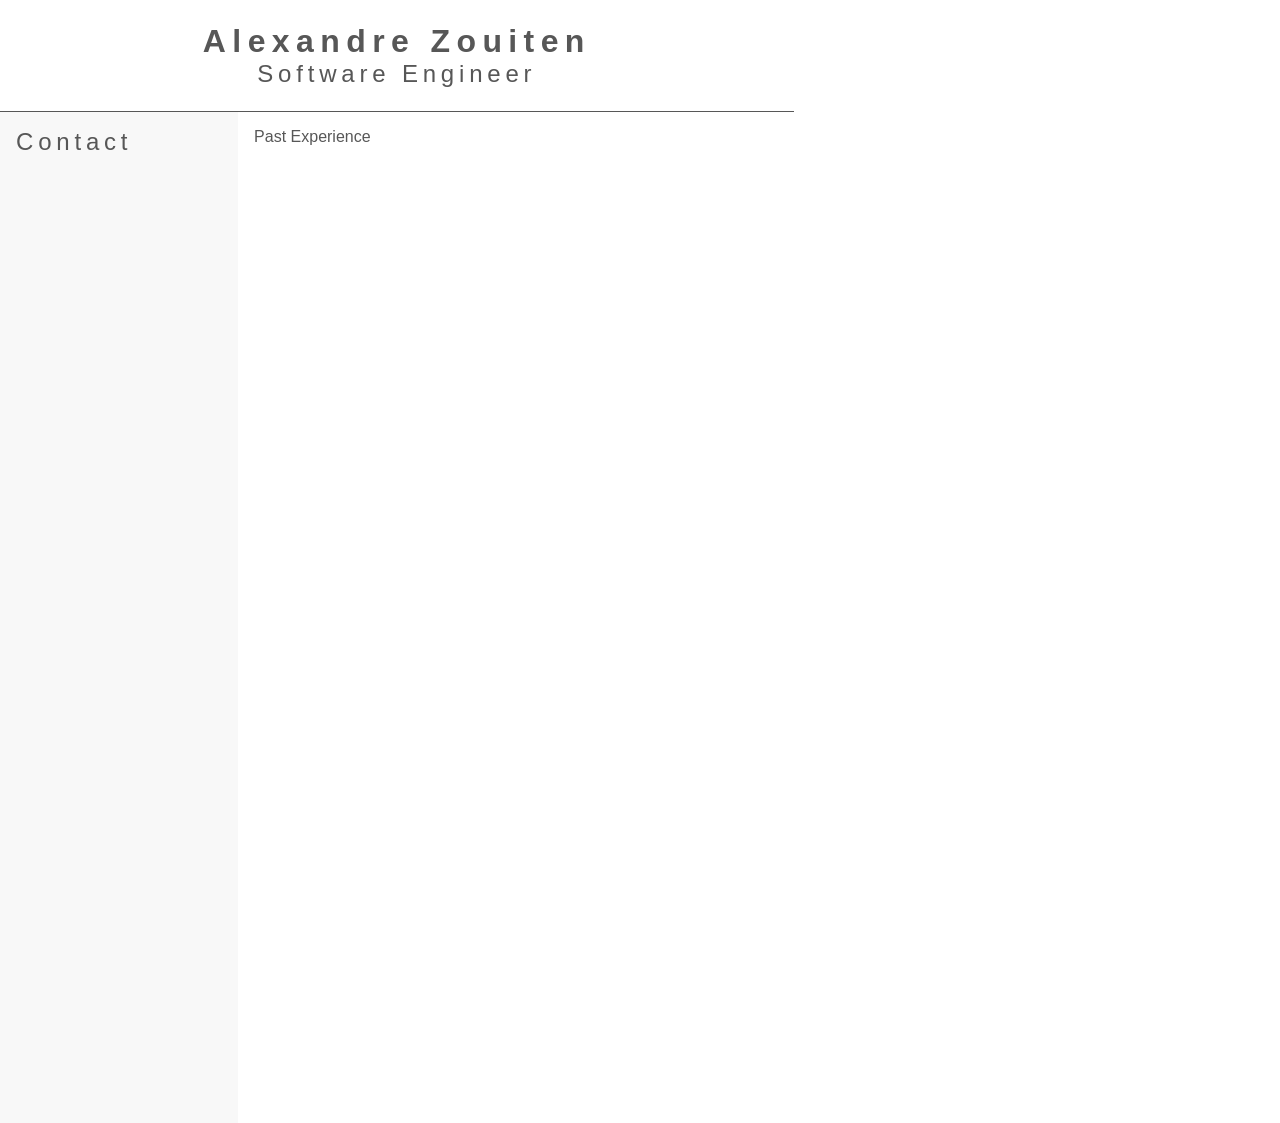
==== index.html @ d1869b2e "wip cv" ====
<!DOCTYPE html>
<html>

<head>
    <link rel="stylesheet" href="style.css">
</head>

<body>
    <header>
        <div class="font-title font-name">Alexandre Zouiten</div>
        <div class="font-title">Software Engineer</div>
    </header>
    <main>
        <section class="box left-column">
            <div class="font-title">Contact</div>
        </section>
        <section class="box">Past Experience</section>
    </main>
</body>

</html>
---- style.css ----
@page {
    size: A4;
}

html,
body {
    width: 210mm;
    height: 297mm;
    margin: 0px;

    display: grid;
    grid-template-rows: 1fr 9fr;

    font-family: Helvetica, sans-serif;
    color: #575757;
}

header {
    text-align: center;
    align-content: center;

    border-bottom: 1px solid #575757;
}

main {
    display: grid;
    grid-template-columns: 3fr 7fr;
}

.box {
    padding: 1em;
}

.font-title {
    letter-spacing: 0.2em;
    font-size: x-large;
}

.font-name {
    font-weight: bold;
    font-size: xx-large;
}

.left-column {
    background-color: #f8f8f8;
}
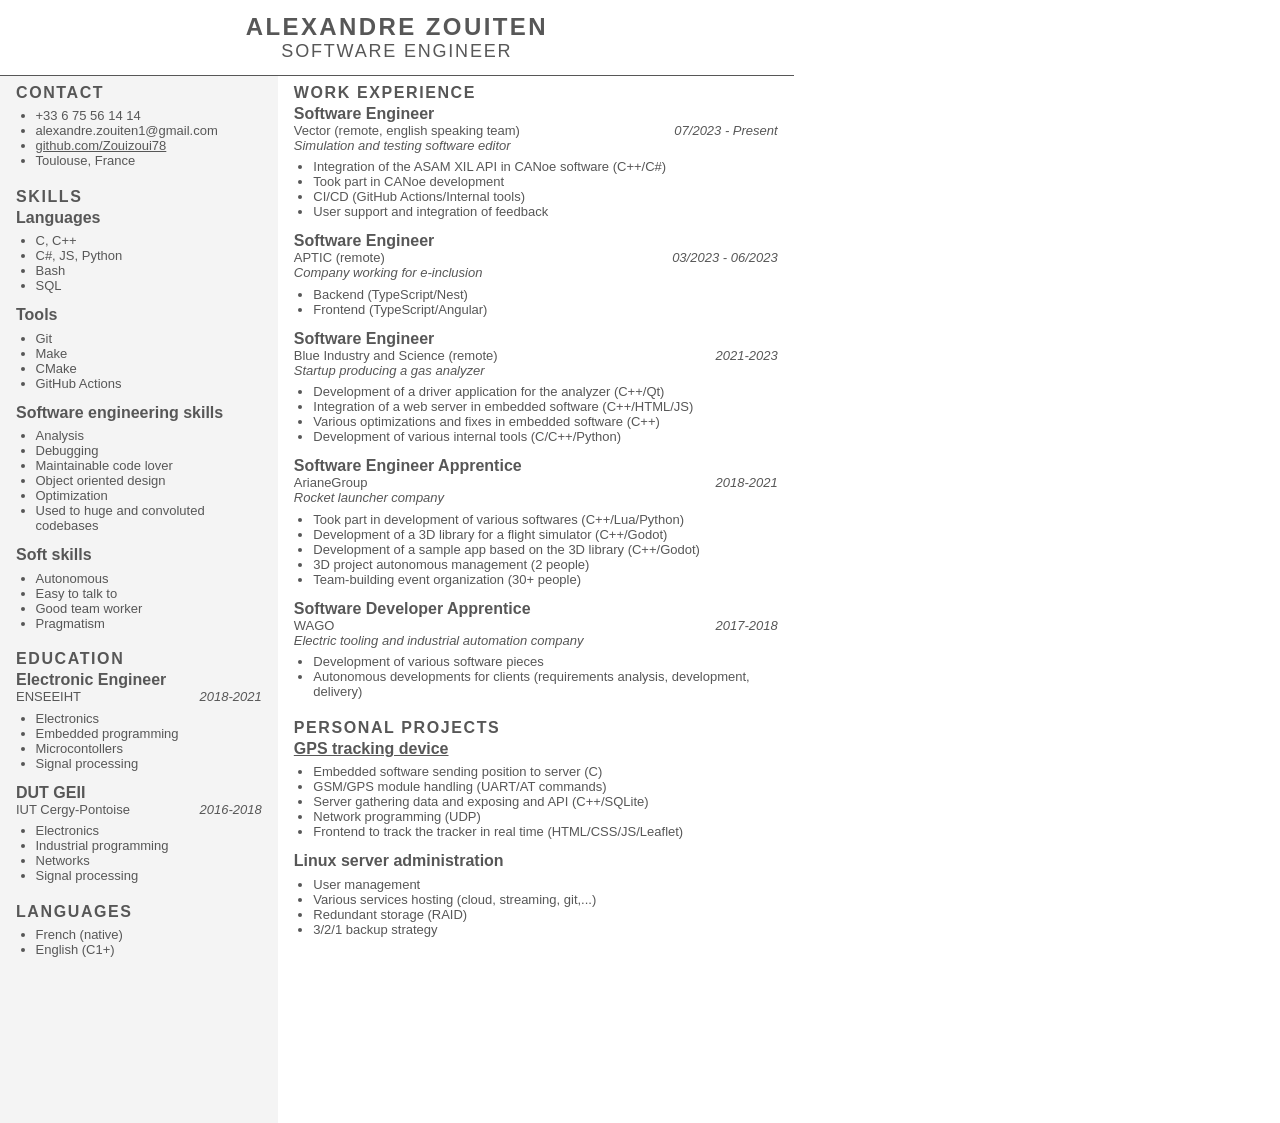
==== commit 432b46fa: "cv done; need scripting" ====
--- a/index.html
+++ b/index.html
@@ -1,20 +1,232 @@
 <!DOCTYPE html>
 <html>
+<meta charset="UTF-8">
 
 <head>
-    <link rel="stylesheet" href="style.css">
+    <link rel="stylesheet" href="style/layout.css">
+    <link rel="stylesheet" href="style/font.css">
+    <link rel="stylesheet" href="style/section.css">
 </head>
 
 <body>
     <header>
-        <div class="font-title font-name">Alexandre Zouiten</div>
-        <div class="font-title">Software Engineer</div>
+        <div class="name">Alexandre Zouiten</div>
+        <div class="job">Software Engineer</div>
     </header>
     <main>
-        <section class="box left-column">
-            <div class="font-title">Contact</div>
-        </section>
-        <section class="box">Past Experience</section>
+        <div class="container left-column">
+            <section>
+                <h2>Contact</h2>
+                <ul>
+                    <li>+33 6 75 56 14 14</li>
+                    <li>alexandre.zouiten1@gmail.com</li>
+                    <li><a href="github.com/Zouizoui78">github.com/Zouizoui78</a></li>
+                    <li>Toulouse, France</li>
+                </ul>
+            </section>
+
+            <section>
+                <h2>Skills</h2>
+
+                <section>
+                    <h3>Languages</h3>
+                    <ul>
+                        <li>C, C++</li>
+                        <li>C#, JS, Python</li>
+                        <li>Bash</li>
+                        <li>SQL</li>
+                    </ul>
+                </section>
+
+                <section>
+                    <h3>Tools</h3>
+                    <ul>
+                        <li>Git</li>
+                        <li>Make</li>
+                        <li>CMake</li>
+                        <li>GitHub Actions</li>
+                    </ul>
+                </section>
+
+                <section>
+                    <h3>Software engineering skills</h3>
+                    <ul>
+                        <li>Analysis</li>
+                        <li>Debugging</li>
+                        <li>Maintainable code lover</li>
+                        <li>Object oriented design</li>
+                        <li>Optimization</li>
+                        <li>Used to huge and convoluted codebases</li>
+                    </ul>
+                </section>
+
+                <section>
+                    <h3>Soft skills</h3>
+                    <ul>
+                        <li>Autonomous</li>
+                        <li>Easy to talk to</li>
+                        <li>Good team worker</li>
+                        <li>Pragmatism</li>
+                    </ul>
+                </section>
+            </section>
+
+            <section>
+                <h2>Education</h2>
+
+                <section>
+                    <h3>Electronic Engineer</h3>
+                    <div>
+                        <span>ENSEEIHT</span>
+                        <em>2018-2021</em>
+                    </div>
+                    <ul>
+                        <li>Electronics</li>
+                        <li>Embedded programming</li>
+                        <li>Microcontollers</li>
+                        <li>Signal processing</li>
+                    </ul>
+                </section>
+
+                <section>
+                    <h3>DUT GEII</h3>
+                    <div>
+                        <span>IUT Cergy-Pontoise</span>
+                        <em>2016-2018</em>
+                    </div>
+                    <ul>
+                        <li>Electronics</li>
+                        <li>Industrial programming</li>
+                        <li>Networks</li>
+                        <li>Signal processing</li>
+                    </ul>
+                </section>
+            </section>
+
+            <section>
+                <h2>Languages</h2>
+                <ul>
+                    <li>French (native)</li>
+                    <li>English (C1+)</li>
+                </ul>
+            </section>
+        </div>
+
+        <div class="container">
+            <section>
+                <h2>Work Experience</h2>
+
+                <section>
+                    <h3>Software Engineer</h3>
+                    <div>
+                        <span>Vector (remote, english speaking team)</span>
+                        <em>07/2023 - Present</em>
+                    </div>
+                    <h4>Simulation and testing software editor</h4>
+
+                    <ul>
+                        <li>
+                            Integration of the ASAM XIL API in CANoe software (C++/C#)
+                        </li>
+                        <li>
+                            Took part in CANoe development
+                        </li>
+                        <li>
+                            CI/CD (GitHub Actions/Internal tools)
+                        </li>
+                        <li>
+                            User support and integration of feedback
+                        </li>
+                    </ul>
+                </section>
+
+                <section>
+                    <h3>Software Engineer</h3>
+                    <div>
+                        <span>APTIC (remote)</span>
+                        <em>03/2023 - 06/2023</em>
+                    </div>
+                    <h4>Company working for e-inclusion</h4>
+
+                    <ul>
+                        <li>Backend (TypeScript/Nest)</li>
+                        <li>Frontend (TypeScript/Angular)</li>
+                    </ul>
+                </section>
+
+                <section>
+                    <h3>Software Engineer</h3>
+                    <div>
+                        <span>Blue Industry and Science (remote)</span>
+                        <em>2021-2023</em>
+                    </div>
+                    <h4>Startup producing a gas analyzer</h4>
+
+                    <ul>
+                        <li>Development of a driver application for the analyzer (C++/Qt)</li>
+                        <li>Integration of a web server in embedded software (C++/HTML/JS)</li>
+                        <li>Various optimizations and fixes in embedded software (C++)</li>
+                        <li>Development of various internal tools (C/C++/Python)</li>
+                    </ul>
+                </section>
+
+                <section>
+                    <h3>Software Engineer Apprentice</h3>
+                    <div>
+                        <span>ArianeGroup</span>
+                        <em>2018-2021</em>
+                    </div>
+                    <h4>Rocket launcher company</h4>
+
+                    <ul>
+                        <li>Took part in development of various softwares (C++/Lua/Python)</li>
+                        <li>Development of a 3D library for a flight simulator (C++/Godot)</li>
+                        <li>Development of a sample app based on the 3D library (C++/Godot)</li>
+                        <li>3D project autonomous management (2 people)</li>
+                        <li>Team-building event organization (30+ people)</li>
+                    </ul>
+                </section>
+
+                <section>
+                    <h3>Software Developer Apprentice</h3>
+                    <div>
+                        <span>WAGO</span>
+                        <em>2017-2018</em>
+                    </div>
+                    <h4>Electric tooling and industrial automation company</h4>
+
+                    <ul>
+                        <li>Development of various software pieces</li>
+                        <li>Autonomous developments for clients (requirements analysis, development, delivery)</li>
+                    </ul>
+                </section>
+            </section>
+
+            <section>
+                <h2>Personal Projects</h2>
+
+                <section>
+                    <h3><a href="https://github.com/Zouizoui78/zouipocar">GPS tracking device</a></h3>
+                    <ul>
+                        <li>Embedded software sending position to server (C)</li>
+                        <li>GSM/GPS module handling (UART/AT commands)</li>
+                        <li>Server gathering data and exposing and API (C++/SQLite)</li>
+                        <li>Network programming (UDP)</li>
+                        <li>Frontend to track the tracker in real time (HTML/CSS/JS/Leaflet)</li>
+                    </ul>
+                </section>
+
+                <section>
+                    <h3>Linux server administration</h3>
+                    <ul>
+                        <li>User management</li>
+                        <li>Various services hosting (cloud, streaming, git,...)</li>
+                        <li>Redundant storage (RAID)</li>
+                        <li>3/2/1 backup strategy</li>
+                    </ul>
+                </section>
+            </section>
+        </div>
     </main>
 </body>
 
--- a/style/layout.css
+++ b/style/layout.css
@@ -0,0 +1,35 @@
+@page {
+    size: A4;
+}
+
+html,
+body {
+    width: 210mm;
+    height: 297mm;
+    margin: 0;
+
+    display: grid;
+    grid-template-rows: 2cm;
+}
+
+header {
+    text-align: center;
+    align-content: center;
+
+    border-bottom: 1px solid #575757;
+}
+
+main {
+    display: grid;
+    grid-template-columns: 3.5fr 6.5fr;
+}
+
+.container {
+    padding: 1em;
+    padding-top: .5em;
+    padding-bottom: 0;
+}
+
+.left-column {
+    background-color: #f4f4f4;
+}
--- a/style/font.css
+++ b/style/font.css
@@ -0,0 +1,28 @@
+@page {
+    size: A4;
+}
+
+body {
+    color: #575757;
+    font-family: Helvetica, sans-serif;
+}
+
+.name,
+.job {
+    letter-spacing: .1em;
+    text-transform: uppercase;
+}
+
+.name {
+    font-weight: bold;
+    font-size: x-large;
+}
+
+.job {
+    font-size: large;
+}
+
+a:link,
+a:visited {
+    color: #575757;
+}
--- a/style/section.css
+++ b/style/section.css
@@ -0,0 +1,43 @@
+section {
+    font-size: small;
+    margin-bottom: 1.5em;
+
+    h2 {
+        font-size: medium;
+        font-weight: bold;
+        letter-spacing: .1em;
+        text-transform: uppercase;
+
+        margin-top: 0;
+        margin-bottom: .2em;
+    }
+
+    ul {
+        margin-top: .5em;
+        padding-left: 1.5em;
+    }
+
+    section {
+        margin-bottom: .5em;
+
+        h3 {
+            font-size: medium;
+            margin: 0;
+        }
+
+        h4 {
+            font-style: italic;
+            font-weight: normal;
+            margin: 0;
+        }
+
+        div {
+            display: flex;
+            justify-content: space-between;
+        }
+
+        em {
+            align-content: center;
+        }
+    }
+}
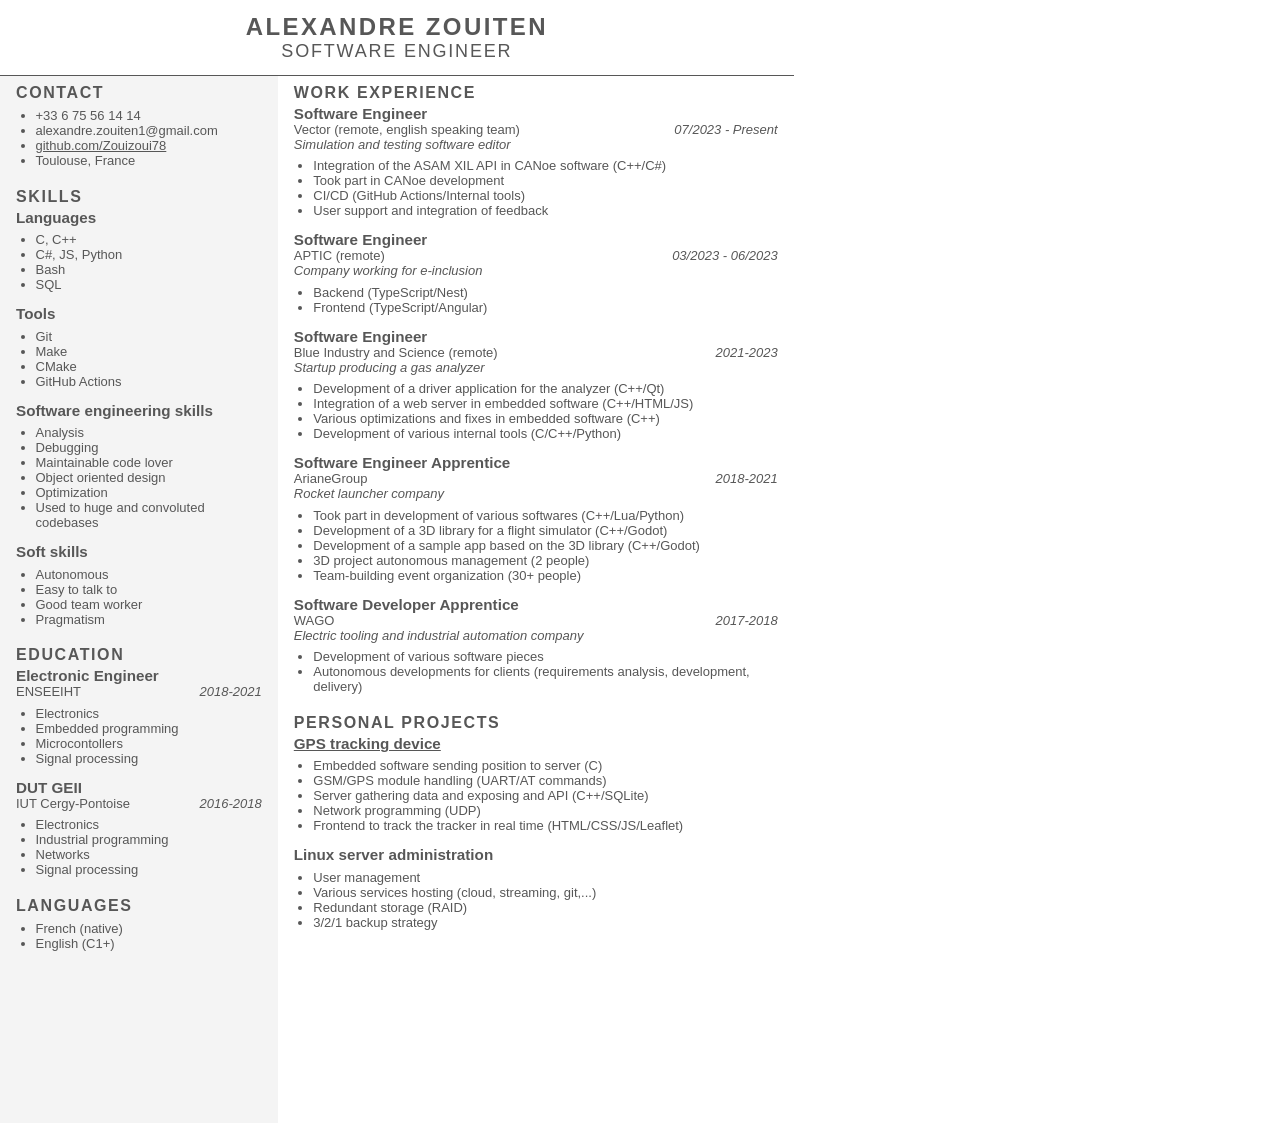
==== commit 728c3f34: "cleanup" ====
--- a/index.html
+++ b/index.html
@@ -1,233 +1,233 @@
-<!DOCTYPE html>
-<html>
-<meta charset="UTF-8">
-
-<head>
-    <link rel="stylesheet" href="style/layout.css">
-    <link rel="stylesheet" href="style/font.css">
-    <link rel="stylesheet" href="style/section.css">
-</head>
-
-<body>
-    <header>
-        <div class="name">Alexandre Zouiten</div>
-        <div class="job">Software Engineer</div>
-    </header>
-    <main>
-        <div class="container left-column">
-            <section>
-                <h2>Contact</h2>
-                <ul>
-                    <li>+33 6 75 56 14 14</li>
-                    <li>alexandre.zouiten1@gmail.com</li>
-                    <li><a href="github.com/Zouizoui78">github.com/Zouizoui78</a></li>
-                    <li>Toulouse, France</li>
-                </ul>
-            </section>
-
-            <section>
-                <h2>Skills</h2>
-
-                <section>
-                    <h3>Languages</h3>
-                    <ul>
-                        <li>C, C++</li>
-                        <li>C#, JS, Python</li>
-                        <li>Bash</li>
-                        <li>SQL</li>
-                    </ul>
-                </section>
-
-                <section>
-                    <h3>Tools</h3>
-                    <ul>
-                        <li>Git</li>
-                        <li>Make</li>
-                        <li>CMake</li>
-                        <li>GitHub Actions</li>
-                    </ul>
-                </section>
-
-                <section>
-                    <h3>Software engineering skills</h3>
-                    <ul>
-                        <li>Analysis</li>
-                        <li>Debugging</li>
-                        <li>Maintainable code lover</li>
-                        <li>Object oriented design</li>
-                        <li>Optimization</li>
-                        <li>Used to huge and convoluted codebases</li>
-                    </ul>
-                </section>
-
-                <section>
-                    <h3>Soft skills</h3>
-                    <ul>
-                        <li>Autonomous</li>
-                        <li>Easy to talk to</li>
-                        <li>Good team worker</li>
-                        <li>Pragmatism</li>
-                    </ul>
-                </section>
-            </section>
-
-            <section>
-                <h2>Education</h2>
-
-                <section>
-                    <h3>Electronic Engineer</h3>
-                    <div>
-                        <span>ENSEEIHT</span>
-                        <em>2018-2021</em>
-                    </div>
-                    <ul>
-                        <li>Electronics</li>
-                        <li>Embedded programming</li>
-                        <li>Microcontollers</li>
-                        <li>Signal processing</li>
-                    </ul>
-                </section>
-
-                <section>
-                    <h3>DUT GEII</h3>
-                    <div>
-                        <span>IUT Cergy-Pontoise</span>
-                        <em>2016-2018</em>
-                    </div>
-                    <ul>
-                        <li>Electronics</li>
-                        <li>Industrial programming</li>
-                        <li>Networks</li>
-                        <li>Signal processing</li>
-                    </ul>
-                </section>
-            </section>
-
-            <section>
-                <h2>Languages</h2>
-                <ul>
-                    <li>French (native)</li>
-                    <li>English (C1+)</li>
-                </ul>
-            </section>
-        </div>
-
-        <div class="container">
-            <section>
-                <h2>Work Experience</h2>
-
-                <section>
-                    <h3>Software Engineer</h3>
-                    <div>
-                        <span>Vector (remote, english speaking team)</span>
-                        <em>07/2023 - Present</em>
-                    </div>
-                    <h4>Simulation and testing software editor</h4>
-
-                    <ul>
-                        <li>
-                            Integration of the ASAM XIL API in CANoe software (C++/C#)
-                        </li>
-                        <li>
-                            Took part in CANoe development
-                        </li>
-                        <li>
-                            CI/CD (GitHub Actions/Internal tools)
-                        </li>
-                        <li>
-                            User support and integration of feedback
-                        </li>
-                    </ul>
-                </section>
-
-                <section>
-                    <h3>Software Engineer</h3>
-                    <div>
-                        <span>APTIC (remote)</span>
-                        <em>03/2023 - 06/2023</em>
-                    </div>
-                    <h4>Company working for e-inclusion</h4>
-
-                    <ul>
-                        <li>Backend (TypeScript/Nest)</li>
-                        <li>Frontend (TypeScript/Angular)</li>
-                    </ul>
-                </section>
-
-                <section>
-                    <h3>Software Engineer</h3>
-                    <div>
-                        <span>Blue Industry and Science (remote)</span>
-                        <em>2021-2023</em>
-                    </div>
-                    <h4>Startup producing a gas analyzer</h4>
-
-                    <ul>
-                        <li>Development of a driver application for the analyzer (C++/Qt)</li>
-                        <li>Integration of a web server in embedded software (C++/HTML/JS)</li>
-                        <li>Various optimizations and fixes in embedded software (C++)</li>
-                        <li>Development of various internal tools (C/C++/Python)</li>
-                    </ul>
-                </section>
-
-                <section>
-                    <h3>Software Engineer Apprentice</h3>
-                    <div>
-                        <span>ArianeGroup</span>
-                        <em>2018-2021</em>
-                    </div>
-                    <h4>Rocket launcher company</h4>
-
-                    <ul>
-                        <li>Took part in development of various softwares (C++/Lua/Python)</li>
-                        <li>Development of a 3D library for a flight simulator (C++/Godot)</li>
-                        <li>Development of a sample app based on the 3D library (C++/Godot)</li>
-                        <li>3D project autonomous management (2 people)</li>
-                        <li>Team-building event organization (30+ people)</li>
-                    </ul>
-                </section>
-
-                <section>
-                    <h3>Software Developer Apprentice</h3>
-                    <div>
-                        <span>WAGO</span>
-                        <em>2017-2018</em>
-                    </div>
-                    <h4>Electric tooling and industrial automation company</h4>
-
-                    <ul>
-                        <li>Development of various software pieces</li>
-                        <li>Autonomous developments for clients (requirements analysis, development, delivery)</li>
-                    </ul>
-                </section>
-            </section>
-
-            <section>
-                <h2>Personal Projects</h2>
-
-                <section>
-                    <h3><a href="https://github.com/Zouizoui78/zouipocar">GPS tracking device</a></h3>
-                    <ul>
-                        <li>Embedded software sending position to server (C)</li>
-                        <li>GSM/GPS module handling (UART/AT commands)</li>
-                        <li>Server gathering data and exposing and API (C++/SQLite)</li>
-                        <li>Network programming (UDP)</li>
-                        <li>Frontend to track the tracker in real time (HTML/CSS/JS/Leaflet)</li>
-                    </ul>
-                </section>
-
-                <section>
-                    <h3>Linux server administration</h3>
-                    <ul>
-                        <li>User management</li>
-                        <li>Various services hosting (cloud, streaming, git,...)</li>
-                        <li>Redundant storage (RAID)</li>
-                        <li>3/2/1 backup strategy</li>
-                    </ul>
-                </section>
-            </section>
-        </div>
-    </main>
-</body>
-
+<!DOCTYPE html>
+<html>
+<meta charset="UTF-8">
+
+<head>
+    <link rel="stylesheet" href="style/layout.css">
+    <link rel="stylesheet" href="style/font.css">
+    <link rel="stylesheet" href="style/section.css">
+</head>
+
+<body>
+    <header>
+        <div class="name">Alexandre Zouiten</div>
+        <div class="job">Software Engineer</div>
+    </header>
+    <main>
+        <div class="container left-column">
+            <section>
+                <h2>Contact</h2>
+                <ul>
+                    <li>+33 6 75 56 14 14</li>
+                    <li>alexandre.zouiten1@gmail.com</li>
+                    <li><a href="github.com/Zouizoui78">github.com/Zouizoui78</a></li>
+                    <li>Toulouse, France</li>
+                </ul>
+            </section>
+
+            <section>
+                <h2>Skills</h2>
+
+                <section>
+                    <h3>Languages</h3>
+                    <ul>
+                        <li>C, C++</li>
+                        <li>C#, JS, Python</li>
+                        <li>Bash</li>
+                        <li>SQL</li>
+                    </ul>
+                </section>
+
+                <section>
+                    <h3>Tools</h3>
+                    <ul>
+                        <li>Git</li>
+                        <li>Make</li>
+                        <li>CMake</li>
+                        <li>GitHub Actions</li>
+                    </ul>
+                </section>
+
+                <section>
+                    <h3>Software engineering skills</h3>
+                    <ul>
+                        <li>Analysis</li>
+                        <li>Debugging</li>
+                        <li>Maintainable code lover</li>
+                        <li>Object oriented design</li>
+                        <li>Optimization</li>
+                        <li>Used to huge and convoluted codebases</li>
+                    </ul>
+                </section>
+
+                <section>
+                    <h3>Soft skills</h3>
+                    <ul>
+                        <li>Autonomous</li>
+                        <li>Easy to talk to</li>
+                        <li>Good team worker</li>
+                        <li>Pragmatism</li>
+                    </ul>
+                </section>
+            </section>
+
+            <section>
+                <h2>Education</h2>
+
+                <section>
+                    <h3>Electronic Engineer</h3>
+                    <div>
+                        <span>ENSEEIHT</span>
+                        <em>2018-2021</em>
+                    </div>
+                    <ul>
+                        <li>Electronics</li>
+                        <li>Embedded programming</li>
+                        <li>Microcontollers</li>
+                        <li>Signal processing</li>
+                    </ul>
+                </section>
+
+                <section>
+                    <h3>DUT GEII</h3>
+                    <div>
+                        <span>IUT Cergy-Pontoise</span>
+                        <em>2016-2018</em>
+                    </div>
+                    <ul>
+                        <li>Electronics</li>
+                        <li>Industrial programming</li>
+                        <li>Networks</li>
+                        <li>Signal processing</li>
+                    </ul>
+                </section>
+            </section>
+
+            <section>
+                <h2>Languages</h2>
+                <ul>
+                    <li>French (native)</li>
+                    <li>English (C1+)</li>
+                </ul>
+            </section>
+        </div>
+
+        <div class="container">
+            <section>
+                <h2>Work Experience</h2>
+
+                <section>
+                    <h3>Software Engineer</h3>
+                    <div>
+                        <span>Vector (remote, english speaking team)</span>
+                        <em>07/2023 - Present</em>
+                    </div>
+                    <h4>Simulation and testing software editor</h4>
+
+                    <ul>
+                        <li>
+                            Integration of the ASAM XIL API in CANoe software (C++/C#)
+                        </li>
+                        <li>
+                            Took part in CANoe development
+                        </li>
+                        <li>
+                            CI/CD (GitHub Actions/Internal tools)
+                        </li>
+                        <li>
+                            User support and integration of feedback
+                        </li>
+                    </ul>
+                </section>
+
+                <section>
+                    <h3>Software Engineer</h3>
+                    <div>
+                        <span>APTIC (remote)</span>
+                        <em>03/2023 - 06/2023</em>
+                    </div>
+                    <h4>Company working for e-inclusion</h4>
+
+                    <ul>
+                        <li>Backend (TypeScript/Nest)</li>
+                        <li>Frontend (TypeScript/Angular)</li>
+                    </ul>
+                </section>
+
+                <section>
+                    <h3>Software Engineer</h3>
+                    <div>
+                        <span>Blue Industry and Science (remote)</span>
+                        <em>2021-2023</em>
+                    </div>
+                    <h4>Startup producing a gas analyzer</h4>
+
+                    <ul>
+                        <li>Development of a driver application for the analyzer (C++/Qt)</li>
+                        <li>Integration of a web server in embedded software (C++/HTML/JS)</li>
+                        <li>Various optimizations and fixes in embedded software (C++)</li>
+                        <li>Development of various internal tools (C/C++/Python)</li>
+                    </ul>
+                </section>
+
+                <section>
+                    <h3>Software Engineer Apprentice</h3>
+                    <div>
+                        <span>ArianeGroup</span>
+                        <em>2018-2021</em>
+                    </div>
+                    <h4>Rocket launcher company</h4>
+
+                    <ul>
+                        <li>Took part in development of various softwares (C++/Lua/Python)</li>
+                        <li>Development of a 3D library for a flight simulator (C++/Godot)</li>
+                        <li>Development of a sample app based on the 3D library (C++/Godot)</li>
+                        <li>3D project autonomous management (2 people)</li>
+                        <li>Team-building event organization (30+ people)</li>
+                    </ul>
+                </section>
+
+                <section>
+                    <h3>Software Developer Apprentice</h3>
+                    <div>
+                        <span>WAGO</span>
+                        <em>2017-2018</em>
+                    </div>
+                    <h4>Electric tooling and industrial automation company</h4>
+
+                    <ul>
+                        <li>Development of various software pieces</li>
+                        <li>Autonomous developments for clients (requirements analysis, development, delivery)</li>
+                    </ul>
+                </section>
+            </section>
+
+            <section>
+                <h2>Personal Projects</h2>
+
+                <section>
+                    <h3><a href="https://github.com/Zouizoui78/zouipocar">GPS tracking device</a></h3>
+                    <ul>
+                        <li>Embedded software sending position to server (C)</li>
+                        <li>GSM/GPS module handling (UART/AT commands)</li>
+                        <li>Server gathering data and exposing and API (C++/SQLite)</li>
+                        <li>Network programming (UDP)</li>
+                        <li>Frontend to track the tracker in real time (HTML/CSS/JS/Leaflet)</li>
+                    </ul>
+                </section>
+
+                <section>
+                    <h3>Linux server administration</h3>
+                    <ul>
+                        <li>User management</li>
+                        <li>Various services hosting (cloud, streaming, git,...)</li>
+                        <li>Redundant storage (RAID)</li>
+                        <li>3/2/1 backup strategy</li>
+                    </ul>
+                </section>
+            </section>
+        </div>
+    </main>
+</body>
+
 </html>
--- a/style/layout.css
+++ b/style/layout.css
@@ -1,35 +1,35 @@
-@page {
-    size: A4;
-}
-
-html,
-body {
-    width: 210mm;
-    height: 297mm;
-    margin: 0;
-
-    display: grid;
-    grid-template-rows: 2cm;
-}
-
-header {
-    text-align: center;
-    align-content: center;
-
-    border-bottom: 1px solid #575757;
-}
-
-main {
-    display: grid;
-    grid-template-columns: 3.5fr 6.5fr;
-}
-
-.container {
-    padding: 1em;
-    padding-top: .5em;
-    padding-bottom: 0;
-}
-
-.left-column {
-    background-color: #f4f4f4;
+@page {
+    size: A4;
+}
+
+html,
+body {
+    width: 210mm;
+    height: 297mm;
+    margin: 0;
+
+    display: grid;
+    grid-template-rows: 2cm;
+}
+
+header {
+    text-align: center;
+    align-content: center;
+
+    border-bottom: 1px solid #575757;
+}
+
+main {
+    display: grid;
+    grid-template-columns: 3.5fr 6.5fr;
+}
+
+.container {
+    padding: 1em;
+    padding-top: .5em;
+    padding-bottom: 0;
+}
+
+.left-column {
+    background-color: #f4f4f4;
 }
--- a/style/font.css
+++ b/style/font.css
@@ -1,28 +1,23 @@
-@page {
-    size: A4;
-}
-
-body {
-    color: #575757;
-    font-family: Helvetica, sans-serif;
-}
-
-.name,
-.job {
-    letter-spacing: .1em;
-    text-transform: uppercase;
-}
-
-.name {
-    font-weight: bold;
-    font-size: x-large;
-}
-
-.job {
-    font-size: large;
-}
-
-a:link,
-a:visited {
-    color: #575757;
+body {
+    color: #575757;
+    font-family: Helvetica, sans-serif;
+}
+
+.name,
+.job {
+    letter-spacing: .1em;
+    text-transform: uppercase;
+}
+
+.name {
+    font-weight: bold;
+    font-size: x-large;
+}
+
+.job {
+    font-size: large;
+}
+
+a {
+    color: #575757;
 }
--- a/style/section.css
+++ b/style/section.css
@@ -21,7 +21,6 @@
         margin-bottom: .5em;
 
         h3 {
-            font-size: medium;
             margin: 0;
         }
 
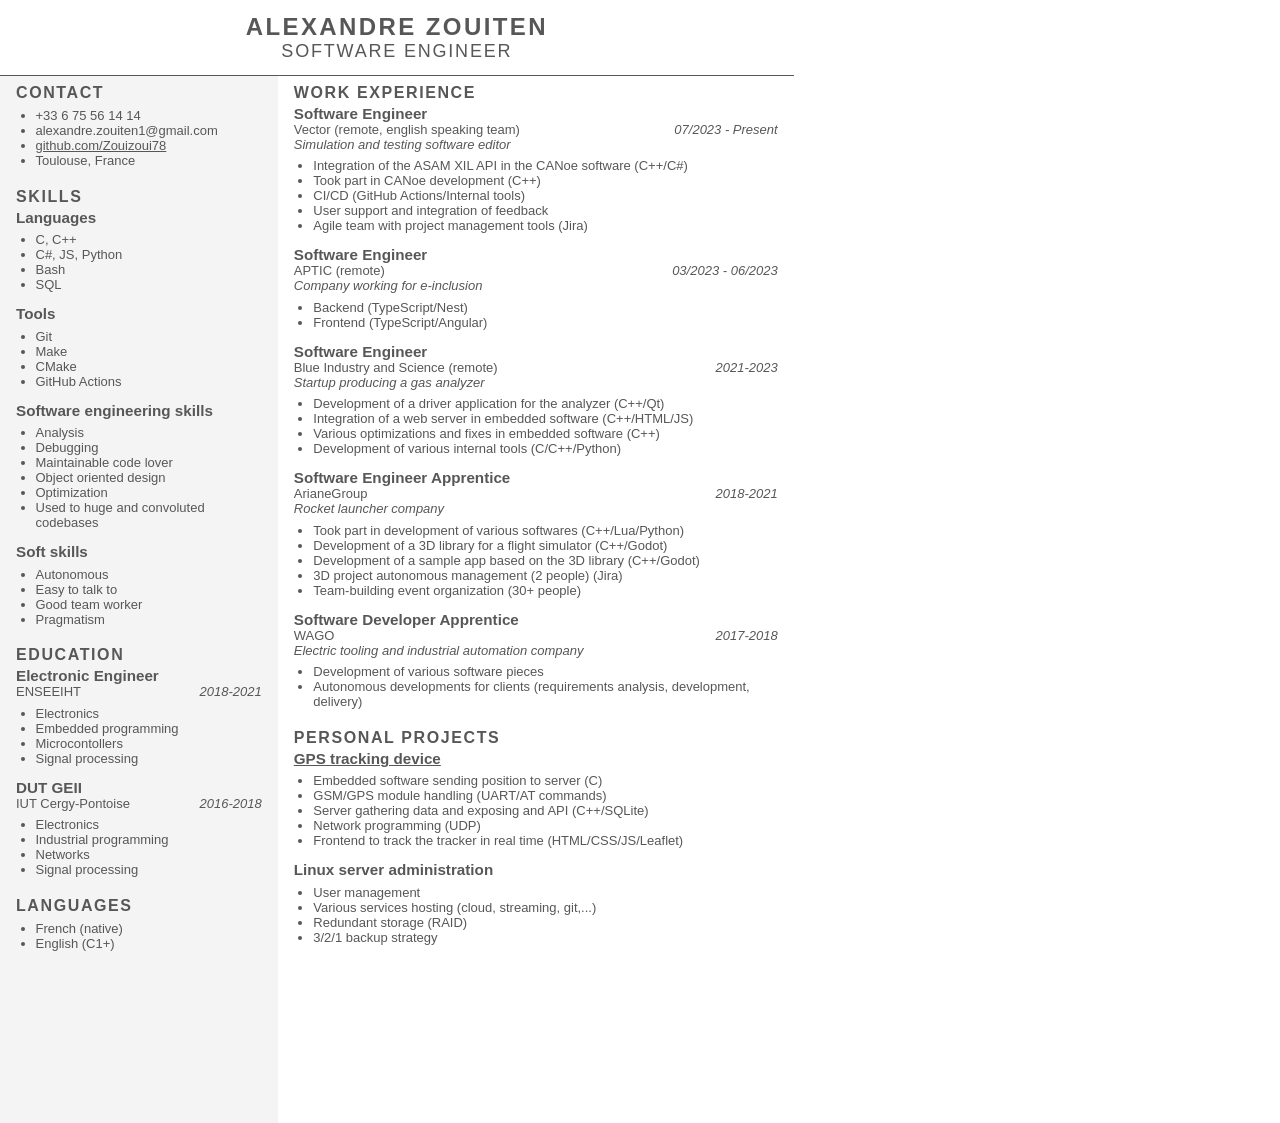
==== commit 6a72a685: "cleanup" ====
--- a/index.html
+++ b/index.html
@@ -14,7 +14,7 @@
         <div class="job">Software Engineer</div>
     </header>
     <main>
-        <div class="container left-column">
+        <div class="container grey-background">
             <section>
                 <h2>Contact</h2>
                 <ul>
@@ -125,18 +125,11 @@
                     <h4>Simulation and testing software editor</h4>
 
                     <ul>
-                        <li>
-                            Integration of the ASAM XIL API in CANoe software (C++/C#)
-                        </li>
-                        <li>
-                            Took part in CANoe development
-                        </li>
-                        <li>
-                            CI/CD (GitHub Actions/Internal tools)
-                        </li>
-                        <li>
-                            User support and integration of feedback
-                        </li>
+                        <li>Integration of the ASAM XIL API in the CANoe software (C++/C#)</li>
+                        <li>Took part in CANoe development (C++)</li>
+                        <li>CI/CD (GitHub Actions/Internal tools)</li>
+                        <li>User support and integration of feedback</li>
+                        <li>Agile team with project management tools (Jira)</li>
                     </ul>
                 </section>
 
@@ -182,7 +175,7 @@
                         <li>Took part in development of various softwares (C++/Lua/Python)</li>
                         <li>Development of a 3D library for a flight simulator (C++/Godot)</li>
                         <li>Development of a sample app based on the 3D library (C++/Godot)</li>
-                        <li>3D project autonomous management (2 people)</li>
+                        <li>3D project autonomous management (2 people) (Jira)</li>
                         <li>Team-building event organization (30+ people)</li>
                     </ul>
                 </section>
--- a/style/layout.css
+++ b/style/layout.css
@@ -1,5 +1,6 @@
 @page {
     size: A4;
+    margin: 0;
 }
 
 html,
@@ -13,8 +14,8 @@
 }
 
 header {
+    align-content: center;
     text-align: center;
-    align-content: center;
 
     border-bottom: 1px solid #575757;
 }
@@ -30,6 +31,6 @@
     padding-bottom: 0;
 }
 
-.left-column {
+.grey-background {
     background-color: #f4f4f4;
 }
--- a/style/section.css
+++ b/style/section.css
@@ -4,7 +4,6 @@
 
     h2 {
         font-size: medium;
-        font-weight: bold;
         letter-spacing: .1em;
         text-transform: uppercase;
 
@@ -34,9 +33,5 @@
             display: flex;
             justify-content: space-between;
         }
-
-        em {
-            align-content: center;
-        }
     }
 }
